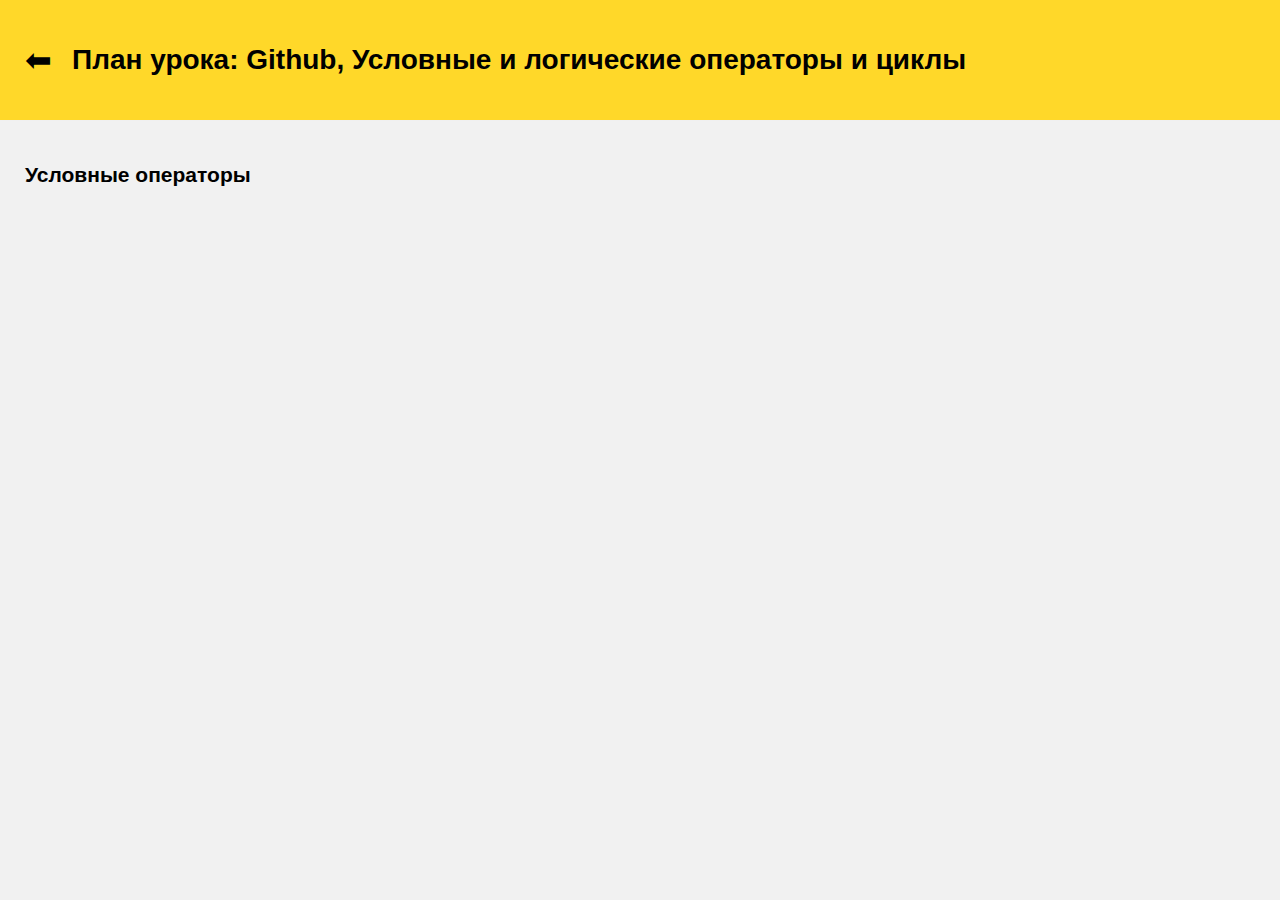
==== example_2/index.html @ befb9d85 "git init" ====
<!DOCTYPE html>
<html lang="ru">
<head>
  <meta charset="UTF-8">
  <meta http-equiv="X-UA-Compatible" content="IE=edge">
  <meta name="viewport" content="width=device-width, initial-scale=1.0">
  <title>Example 2</title>
  <link rel="stylesheet" href="/style.css">
  <link rel="stylesheet" href="style.css">
</head>
<body class="body">
  <header class="header">
    <a class="back-button" href="/index.html">⬅</a>
    <h1>План урока: Github, Условные и логические операторы и циклы</h1>
  </header>
  <section class="conditional">
    <h2>Условные операторы</h2>
    <div class="conditional__result"></div>
    <!-- ---- -->
  </section>
  <section class="loop">
    <div class="loop__result"></div>
    <!-- ---- -->
  </section>

  <script src="./common.js"></script>
</body>
</html>
---- style.css ----
.body {
  font-size: 14px;
  font-family: sans-serif;
  padding: 0;
  margin: 0;
  background-color: rgb(241, 241, 241);
}
.header {
  border-bottom: 1px solid #f0f0f0;
  background-color: #ffd829;
  margin: 0;
  padding: 25px;
  display: flex;
  flex-direction: row;
  align-items: center;
  grid-gap: 20px;
}
.back-button {
  color: #000;
  text-decoration: none;
  font-size: 32px;
}
section {
  padding: 25px;
}
.navigation {
  font-size: 20px;
}
.navigation__list {
  list-style-type: none;
}
.navigation__item {
  padding: 10px 0;
}
.navigation__link {
  text-decoration: none;
  color: #000;
}
.navigation__link::before {
  content: '➡';
  position: relative;
  left: -50px;
  top: 1px;
  opacity: 0;
  color: #3c9cff;
}
.navigation__link:hover::before {
  left: -10px;
  transition: .2s;
  opacity: 1;
}
.navigation__link:hover {
  color: #3c9cff;
  transition: .2s;
}
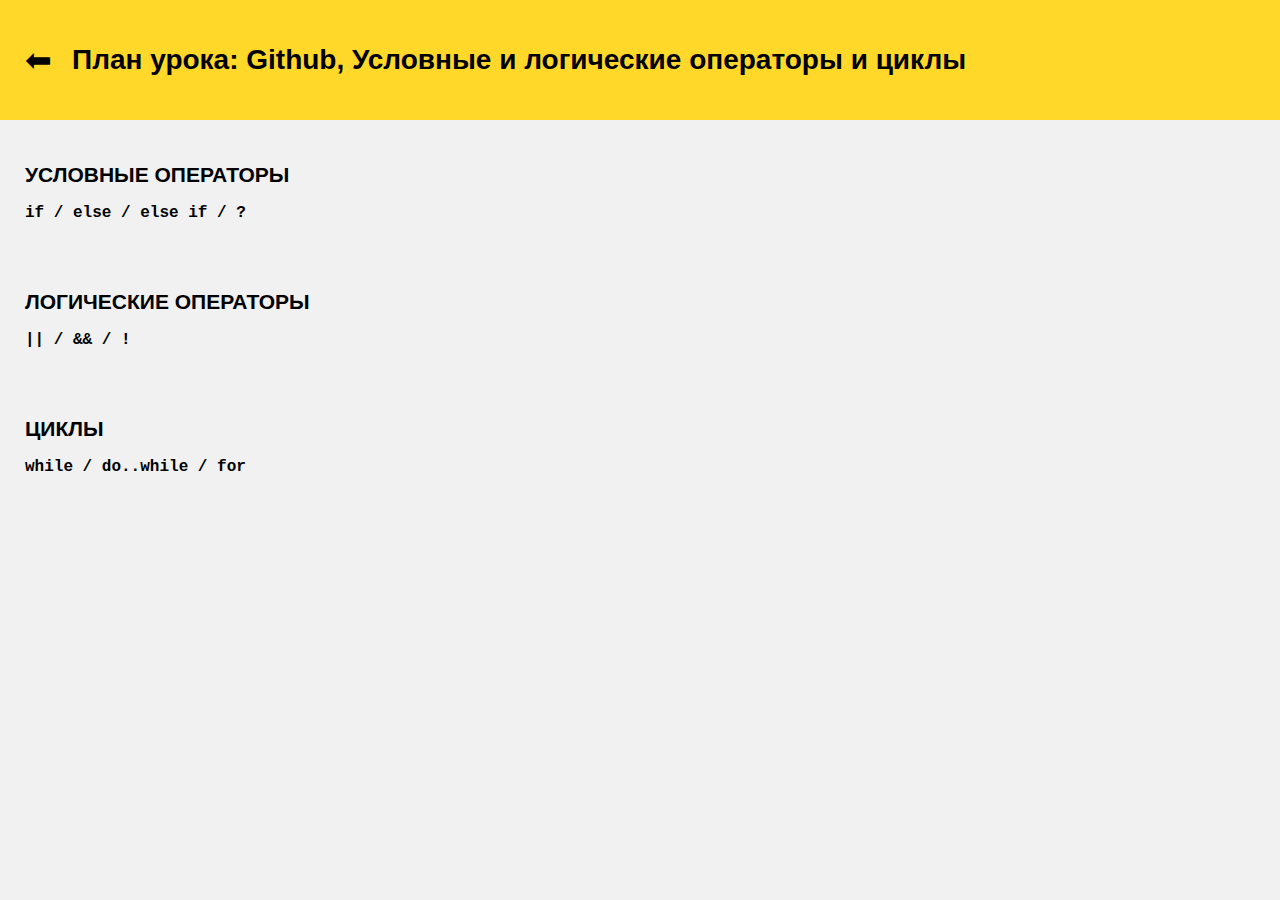
==== commit 6bab84f1: "minor fix" ====
--- a/example_2/index.html
+++ b/example_2/index.html
@@ -1,28 +1,37 @@
 <!DOCTYPE html>
 <html lang="ru">
-<head>
-  <meta charset="UTF-8">
-  <meta http-equiv="X-UA-Compatible" content="IE=edge">
-  <meta name="viewport" content="width=device-width, initial-scale=1.0">
-  <title>Example 2</title>
-  <link rel="stylesheet" href="/style.css">
-  <link rel="stylesheet" href="style.css">
-</head>
-<body class="body">
-  <header class="header">
-    <a class="back-button" href="/index.html">⬅</a>
-    <h1>План урока: Github, Условные и логические операторы и циклы</h1>
-  </header>
-  <section class="conditional">
-    <h2>Условные операторы</h2>
-    <div class="conditional__result"></div>
-    <!-- ---- -->
-  </section>
-  <section class="loop">
-    <div class="loop__result"></div>
-    <!-- ---- -->
-  </section>
+  <head>
+    <meta charset="UTF-8" />
+    <meta http-equiv="X-UA-Compatible" content="IE=edge" />
+    <meta name="viewport" content="width=device-width, initial-scale=1.0" />
+    <title>Example 2</title>
+    <link rel="stylesheet" href="/style.css" />
+    <link rel="stylesheet" href="style.css" />
+  </head>
+  <body class="body">
+    <header class="header">
+      <a class="back-button" href="/index.html">⬅</a>
+      <h1>План урока: Github, Условные и логические операторы и циклы</h1>
+    </header>
+    <section class="conditional">
+      <h2>Условные операторы</h2>
+      <div class="conditional__result"></div>
+      <strong class="title">if / else / else if / ?</strong>
+      <!-- ---- -->
+    </section>
+    <section class="conditional">
+      <h2>Логические операторы</h2>
+      <div class="conditional__result"></div>
+      <strong class="title">|| / && / ! </strong>
+      <!-- ---- -->
+    </section>
+    <section class="loop">
+      <h2>ЦИКЛЫ</h2>
+      <strong class="title">while / do..while / for </strong>
+      <div class="loop__result"></div>
+      <!-- ---- -->
+    </section>
 
-  <script src="./common.js"></script>
-</body>
-</html>+    <script src="./common.js"></script>
+  </body>
+</html>
--- a/style.css
+++ b/style.css
@@ -4,6 +4,18 @@
   padding: 0;
   margin: 0;
   background-color: rgb(241, 241, 241);
+}
+pre,
+code {
+  font-family: "Courier New", "Courier", monospace;
+  color: #6a2cce;
+}
+h2 {
+  text-transform: uppercase;
+}
+.title {
+  font-family: "Courier New", "Courier", monospace;
+  font-size: 16px;
 }
 .header {
   border-bottom: 1px solid #f0f0f0;
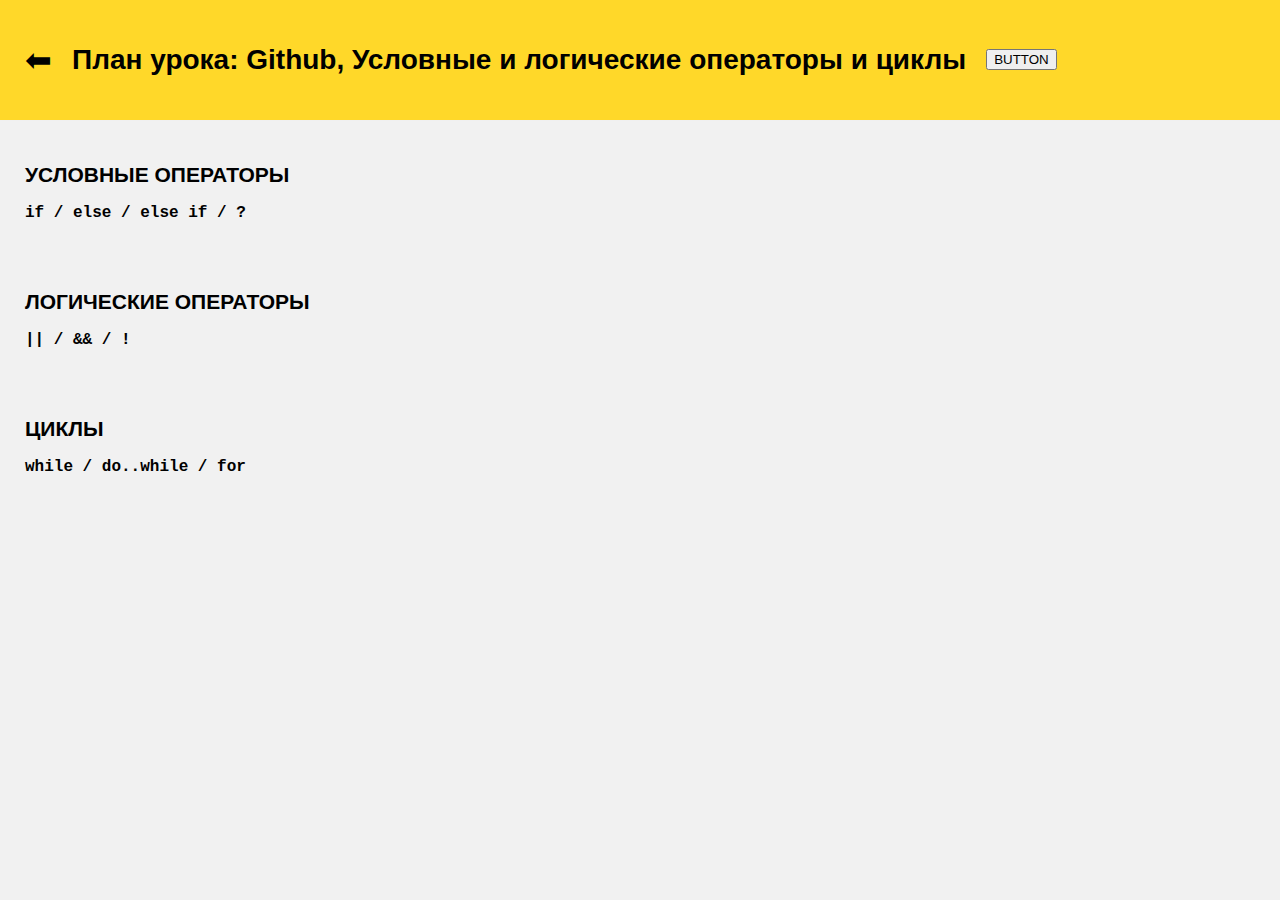
==== commit ef5432a3: "Добавляет кнопку" ====
--- a/example_2/index.html
+++ b/example_2/index.html
@@ -12,6 +12,7 @@
     <header class="header">
       <a class="back-button" href="/index.html">⬅</a>
       <h1>План урока: Github, Условные и логические операторы и циклы</h1>
+      <button>BUTTON</button>
     </header>
     <section class="conditional">
       <h2>Условные операторы</h2>
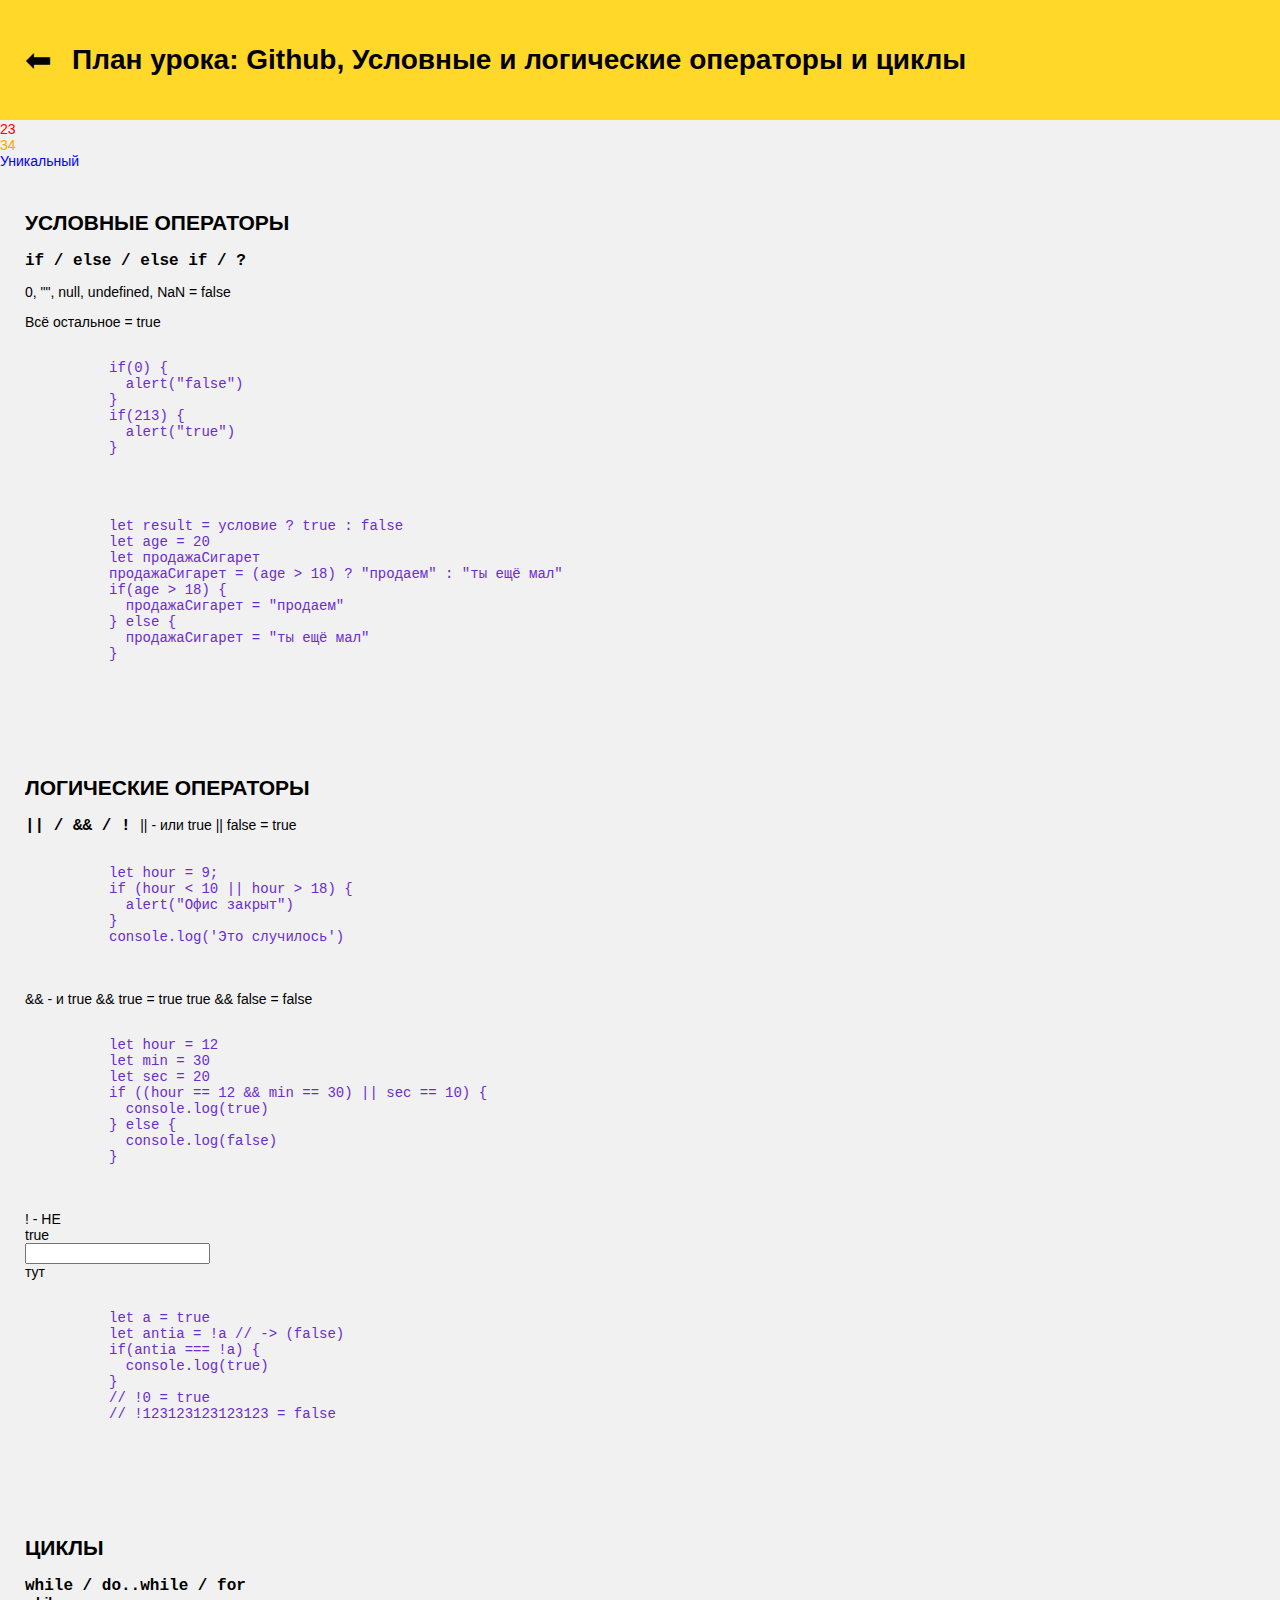
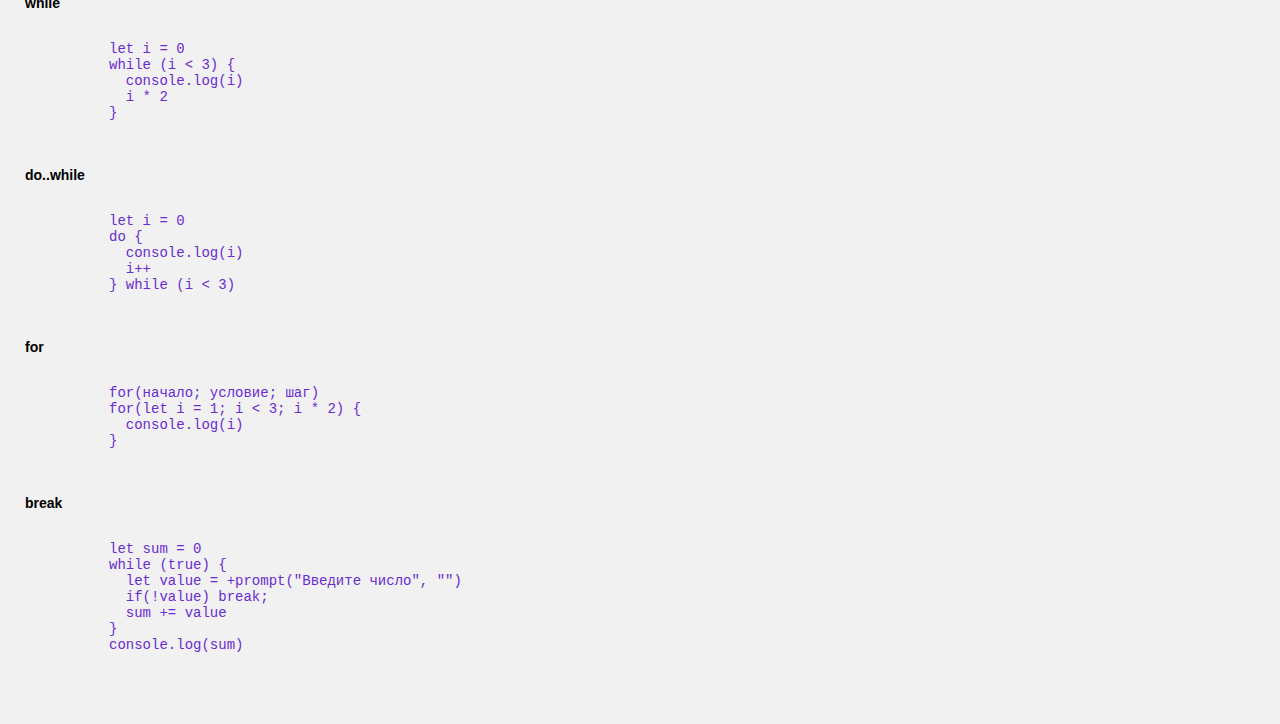
==== commit 7ccc50ee: "UPD" ====
--- a/example_2/index.html
+++ b/example_2/index.html
@@ -12,25 +12,135 @@
     <header class="header">
       <a class="back-button" href="/index.html">⬅</a>
       <h1>План урока: Github, Условные и логические операторы и циклы</h1>
-      <button>BUTTON</button>
     </header>
+    <div class="q">23</div>
+    <div class="w">34</div>
+    <div id="uniq">Уникальный</div>
     <section class="conditional">
       <h2>Условные операторы</h2>
       <div class="conditional__result"></div>
       <strong class="title">if / else / else if / ?</strong>
       <!-- ---- -->
+      <p>0, "", null, undefined, NaN = false</p>
+      <p>Всё остальное = true</p>
+      <pre>
+        <code>
+          if(0) {
+            alert("false")
+          }
+          if(213) {
+            alert("true")
+          }
+        </code>
+      </pre>
+      <pre>
+        <code>
+          let result = условие ? true : false
+          let age = 20
+          let продажаСигарет
+          продажаСигарет = (age > 18) ? "продаем" : "ты ещё мал"
+          if(age > 18) {
+            продажаСигарет = "продаем"
+          } else {
+            продажаСигарет = "ты ещё мал"
+          }
+        </code>
+      </pre>
     </section>
     <section class="conditional">
       <h2>Логические операторы</h2>
       <div class="conditional__result"></div>
       <strong class="title">|| / && / ! </strong>
       <!-- ---- -->
+      || - или true || false = true
+      <pre>
+        <code>
+          let hour = 9;
+          if (hour < 10 || hour > 18) {
+            alert("Офис закрыт")
+          } 
+          console.log('Это случилось')
+        </code>
+      </pre>
+      && - и true && true = true true && false = false
+      <pre>
+        <code>
+          let hour = 12
+          let min = 30
+          let sec = 20
+          if ((hour == 12 && min == 30) || sec == 10) {
+            console.log(true)
+          } else {
+            console.log(false)
+          }
+        </code>
+      </pre>
+      ! - НЕ
+      <div class="ne-test">
+        true
+      </div>
+      <div>
+        <input type="text" class="ne-input">
+        <div class="ne-input__value">тут</div>
+      </div>
+      <pre>
+        <code>
+          let a = true
+          let antia = !a // -> (false)
+          if(antia === !a) {
+            console.log(true)
+          }
+          // !0 = true
+          // !123123123123123 = false
+        </code>
+      </pre>
     </section>
     <section class="loop">
       <h2>ЦИКЛЫ</h2>
       <strong class="title">while / do..while / for </strong>
       <div class="loop__result"></div>
       <!-- ---- -->
+      <strong>while</strong>
+      <pre>
+        <code>
+          let i = 0
+          while (i < 3) {
+            console.log(i)
+            i * 2
+          }
+        </code>
+      </pre>
+      <strong>do..while</strong>
+      <pre>
+        <code>
+          let i = 0
+          do {
+            console.log(i)
+            i++
+          } while (i < 3)
+        </code>
+      </pre>
+      <strong>for</strong>
+      <pre>
+        <code>
+          for(начало; условие; шаг)
+          for(let i = 1; i < 3; i * 2) {
+            console.log(i)
+          }
+        </code>
+      </pre>
+      <strong>break</strong>
+      <pre>
+        <code>
+          let sum = 0
+          while (true) {
+            let value = +prompt("Введите число", "")
+            if(!value) break;
+            sum += value
+          }
+          console.log(sum)
+        </code>
+      </pre>
     </section>
 
     <script src="./common.js"></script>
--- a/example_2/style.css
+++ b/example_2/style.css
@@ -0,0 +1,9 @@
+.q {
+  color: red;
+}
+.w {
+  color: orange;
+}
+#uniq {
+  color: blue;
+}